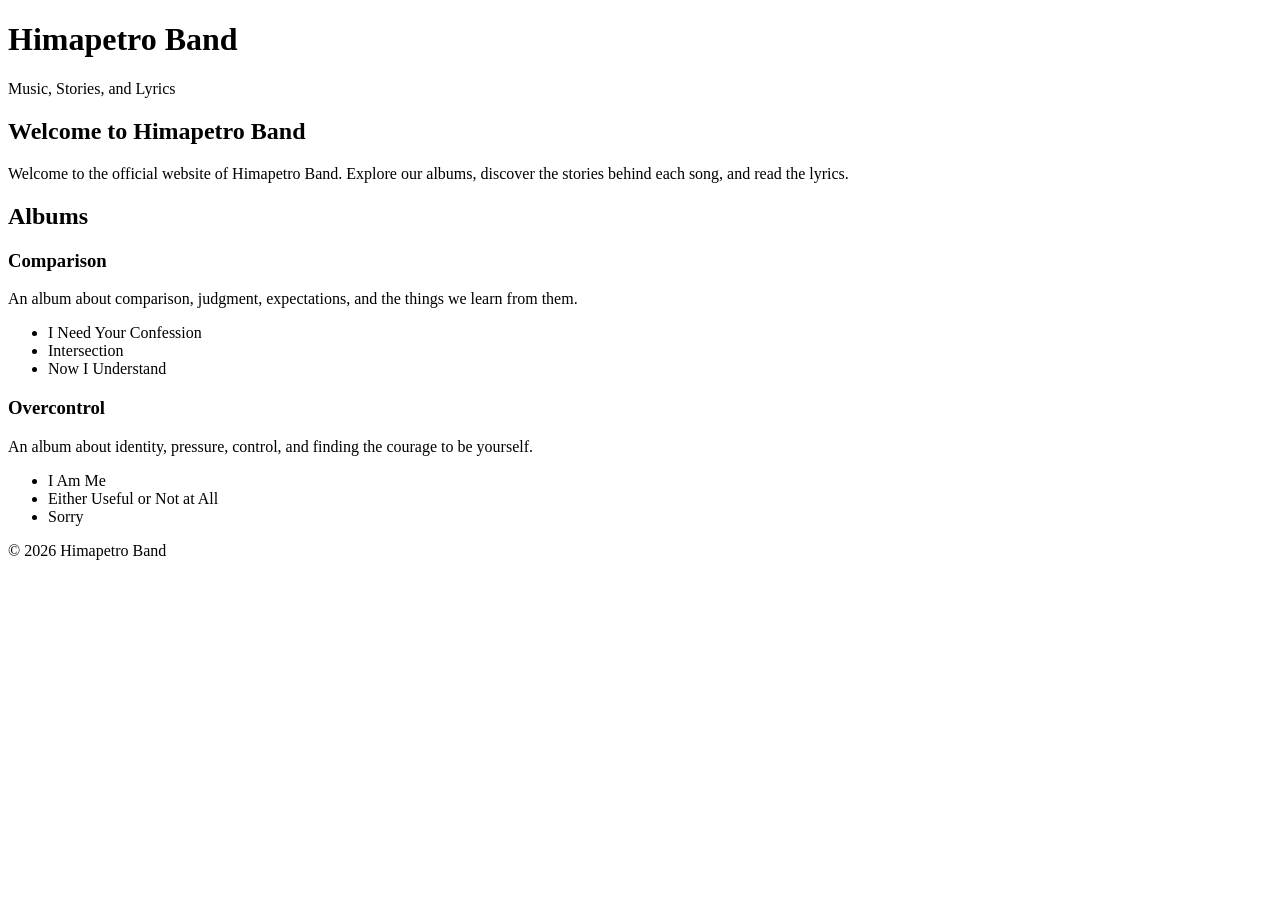
==== index.html @ e218b78a "Create index.html" ====
<!DOCTYPE html>
<html lang="en">
<head>
    <meta charset="UTF-8">
    <meta name="viewport" content="width=device-width, initial-scale=1.0">

    <title>Himapetro Band</title>
</head>

<body>

    <header>
        <h1>Himapetro Band</h1>
        <p>Music, Stories, and Lyrics</p>
    </header>

    <main>

        <section>
            <h2>Welcome to Himapetro Band</h2>

            <p>
                Welcome to the official website of Himapetro Band.
                Explore our albums, discover the stories behind each song,
                and read the lyrics.
            </p>
        </section>


        <section>
            <h2>Albums</h2>

            <article>
                <h3>Comparison</h3>

                <p>
                    An album about comparison, judgment,
                    expectations, and the things we learn from them.
                </p>

                <ul>
                    <li>I Need Your Confession</li>
                    <li>Intersection</li>
                    <li>Now I Understand</li>
                </ul>
            </article>


            <article>
                <h3>Overcontrol</h3>

                <p>
                    An album about identity, pressure,
                    control, and finding the courage to be yourself.
                </p>

                <ul>
                    <li>I Am Me</li>
                    <li>Either Useful or Not at All</li>
                    <li>Sorry</li>
                </ul>
            </article>

        </section>

    </main>


    <footer>
        <p>&copy; 2026 Himapetro Band</p>
    </footer>

</body>
</html>
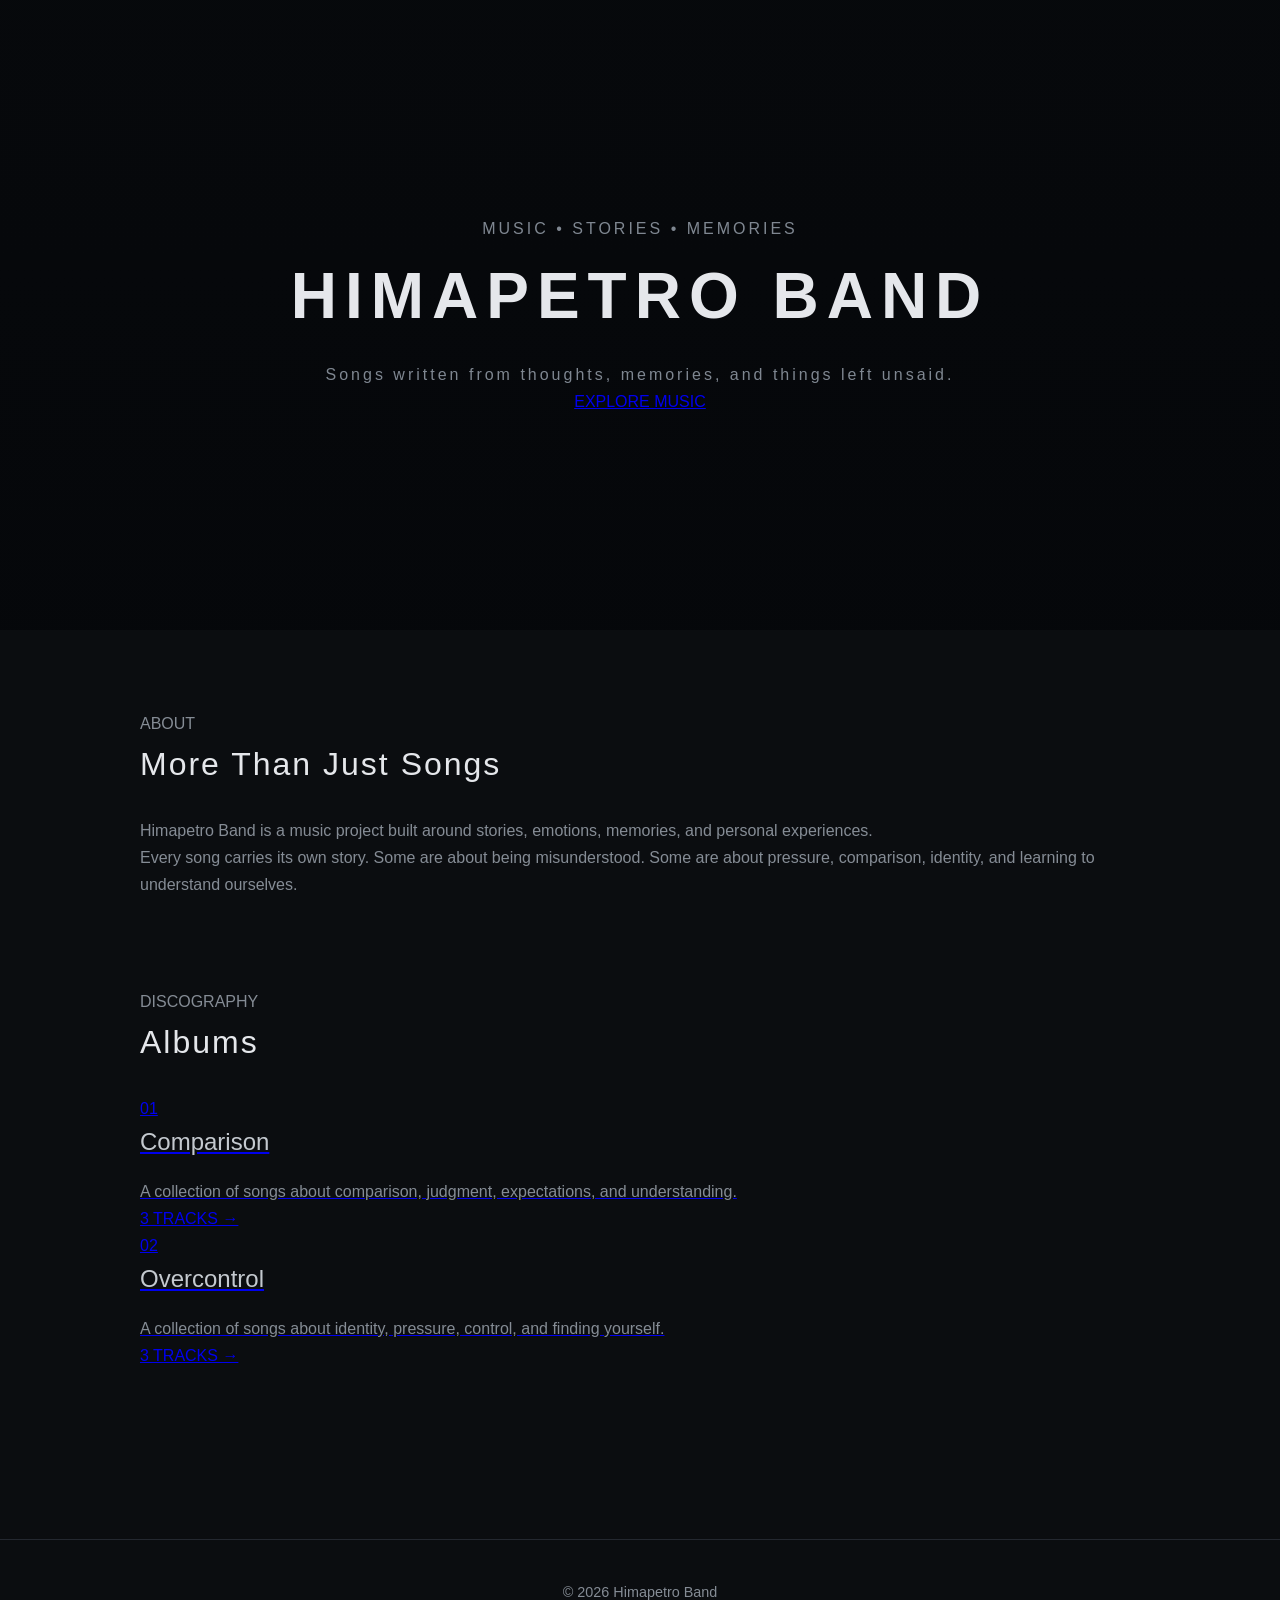
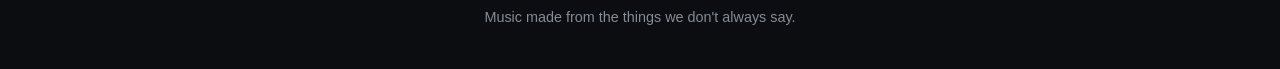
==== commit 6a03596d: "Update index.html" ====
--- a/index.html
+++ b/index.html
@@ -1,74 +1,184 @@
 <!DOCTYPE html>
 <html lang="en">
+
 <head>
+
     <meta charset="UTF-8">
-    <meta name="viewport" content="width=device-width, initial-scale=1.0">
+
+    <meta name="viewport"
+          content="width=device-width, initial-scale=1.0">
 
     <title>Himapetro Band</title>
+
+    <link rel="stylesheet" href="style.css">
+
 </head>
+
 
 <body>
 
-    <header>
-        <h1>Himapetro Band</h1>
-        <p>Music, Stories, and Lyrics</p>
+
+    <!-- =========================
+         HERO
+         ========================= -->
+
+    <header class="hero">
+
+        <div class="hero-content">
+
+            <p class="subtitle">
+                MUSIC • STORIES • MEMORIES
+            </p>
+
+            <h1>
+                HIMAPETRO BAND
+            </h1>
+
+            <p class="hero-description">
+                Songs written from thoughts,
+                memories, and things left unsaid.
+            </p>
+
+            <a href="#albums" class="hero-button">
+                EXPLORE MUSIC
+            </a>
+
+        </div>
+
     </header>
+
+
+
+    <!-- =========================
+         ABOUT
+         ========================= -->
 
     <main>
 
-        <section>
-            <h2>Welcome to Himapetro Band</h2>
+        <section class="about">
+
+            <p class="section-label">
+                ABOUT
+            </p>
+
+            <h2>
+                More Than Just Songs
+            </h2>
 
             <p>
-                Welcome to the official website of Himapetro Band.
-                Explore our albums, discover the stories behind each song,
-                and read the lyrics.
+                Himapetro Band is a music project built around
+                stories, emotions, memories, and personal experiences.
             </p>
+
+            <p>
+                Every song carries its own story.
+                Some are about being misunderstood.
+                Some are about pressure, comparison,
+                identity, and learning to understand ourselves.
+            </p>
+
         </section>
 
 
-        <section>
-            <h2>Albums</h2>
 
-            <article>
-                <h3>Comparison</h3>
+        <!-- =========================
+             ALBUMS
+             ========================= -->
 
-                <p>
-                    An album about comparison, judgment,
-                    expectations, and the things we learn from them.
-                </p>
+        <section id="albums" class="albums">
 
-                <ul>
-                    <li>I Need Your Confession</li>
-                    <li>Intersection</li>
-                    <li>Now I Understand</li>
-                </ul>
-            </article>
+            <p class="section-label">
+                DISCOGRAPHY
+            </p>
+
+            <h2>
+                Albums
+            </h2>
 
 
-            <article>
-                <h3>Overcontrol</h3>
+            <!-- COMPARISON -->
 
-                <p>
-                    An album about identity, pressure,
-                    control, and finding the courage to be yourself.
-                </p>
+            <a href="albums/comparison.html"
+               class="album-card">
 
-                <ul>
-                    <li>I Am Me</li>
-                    <li>Either Useful or Not at All</li>
-                    <li>Sorry</li>
-                </ul>
-            </article>
+                <div class="album-number">
+                    01
+                </div>
+
+                <div class="album-info">
+
+                    <h3>
+                        Comparison
+                    </h3>
+
+                    <p>
+                        A collection of songs about comparison,
+                        judgment, expectations, and understanding.
+                    </p>
+
+                    <span>
+                        3 TRACKS →
+                    </span>
+
+                </div>
+
+            </a>
+
+
+
+            <!-- OVERCONTROL -->
+
+            <a href="albums/overcontrol.html"
+               class="album-card">
+
+                <div class="album-number">
+                    02
+                </div>
+
+                <div class="album-info">
+
+                    <h3>
+                        Overcontrol
+                    </h3>
+
+                    <p>
+                        A collection of songs about identity,
+                        pressure, control, and finding yourself.
+                    </p>
+
+                    <span>
+                        3 TRACKS →
+                    </span>
+
+                </div>
+
+            </a>
 
         </section>
+
 
     </main>
 
 
+
+    <!-- =========================
+         FOOTER
+         ========================= -->
+
     <footer>
-        <p>&copy; 2026 Himapetro Band</p>
+
+        <p>
+            © 2026 Himapetro Band
+        </p>
+
+        <p>
+            Music made from the things
+            we don't always say.
+        </p>
+
     </footer>
 
+
 </body>
+
 </html>
--- a/style.css
+++ b/style.css
@@ -0,0 +1,184 @@
+/* =========================
+   HIMAPETRO BAND
+   Sad / Melancholic Theme
+   ========================= */
+
+* {
+    margin: 0;
+    padding: 0;
+    box-sizing: border-box;
+}
+
+body {
+    background: #0b0d10;
+    color: #d6d9dd;
+    font-family: Arial, Helvetica, sans-serif;
+    line-height: 1.7;
+}
+
+
+/* =========================
+   HEADER
+   ========================= */
+
+header {
+    min-height: 70vh;
+
+    display: flex;
+    flex-direction: column;
+    justify-content: center;
+    align-items: center;
+
+    text-align: center;
+
+    padding: 40px 20px;
+
+    background:
+        linear-gradient(
+            rgba(5, 7, 10, 0.75),
+            rgba(5, 7, 10, 0.95)
+        );
+}
+
+header h1 {
+    font-size: 4rem;
+    letter-spacing: 8px;
+    text-transform: uppercase;
+
+    color: #e5e7eb;
+
+    margin-bottom: 10px;
+}
+
+header p {
+    font-size: 1rem;
+    color: #7f8791;
+    letter-spacing: 3px;
+}
+
+
+/* =========================
+   MAIN CONTENT
+   ========================= */
+
+main {
+    width: 90%;
+    max-width: 1000px;
+
+    margin: auto;
+    padding: 80px 0;
+}
+
+section {
+    margin-bottom: 90px;
+}
+
+h2 {
+    font-size: 2rem;
+    font-weight: 400;
+
+    color: #e5e7eb;
+
+    margin-bottom: 25px;
+
+    letter-spacing: 2px;
+}
+
+h3 {
+    font-size: 1.5rem;
+    font-weight: 400;
+
+    color: #c4c9cf;
+
+    margin-bottom: 15px;
+}
+
+p {
+    color: #858c95;
+}
+
+
+/* =========================
+   ALBUM
+   ========================= */
+
+article {
+    border-left: 1px solid #343941;
+
+    padding: 30px;
+    margin-bottom: 35px;
+
+    background: #101318;
+
+    transition: 0.3s;
+}
+
+article:hover {
+    border-left: 3px solid #69717c;
+    background: #14181e;
+}
+
+article ul {
+    list-style: none;
+    margin-top: 20px;
+}
+
+article li {
+    padding: 8px 0;
+
+    color: #9ca3ad;
+
+    border-bottom: 1px solid #252a31;
+}
+
+
+/* =========================
+   FOOTER
+   ========================= */
+
+footer {
+    text-align: center;
+
+    padding: 40px 20px;
+
+    border-top: 1px solid #242830;
+
+    color: #555c65;
+
+    font-size: 0.9rem;
+}
+
+
+/* =========================
+   MOBILE
+   ========================= */
+
+@media (max-width: 600px) {
+
+    header {
+        min-height: 60vh;
+    }
+
+    header h1 {
+        font-size: 2.3rem;
+        letter-spacing: 5px;
+    }
+
+    header p {
+        font-size: 0.8rem;
+        letter-spacing: 2px;
+    }
+
+    main {
+        width: 88%;
+        padding: 60px 0;
+    }
+
+    h2 {
+        font-size: 1.6rem;
+    }
+
+    article {
+        padding: 22px;
+    }
+}
